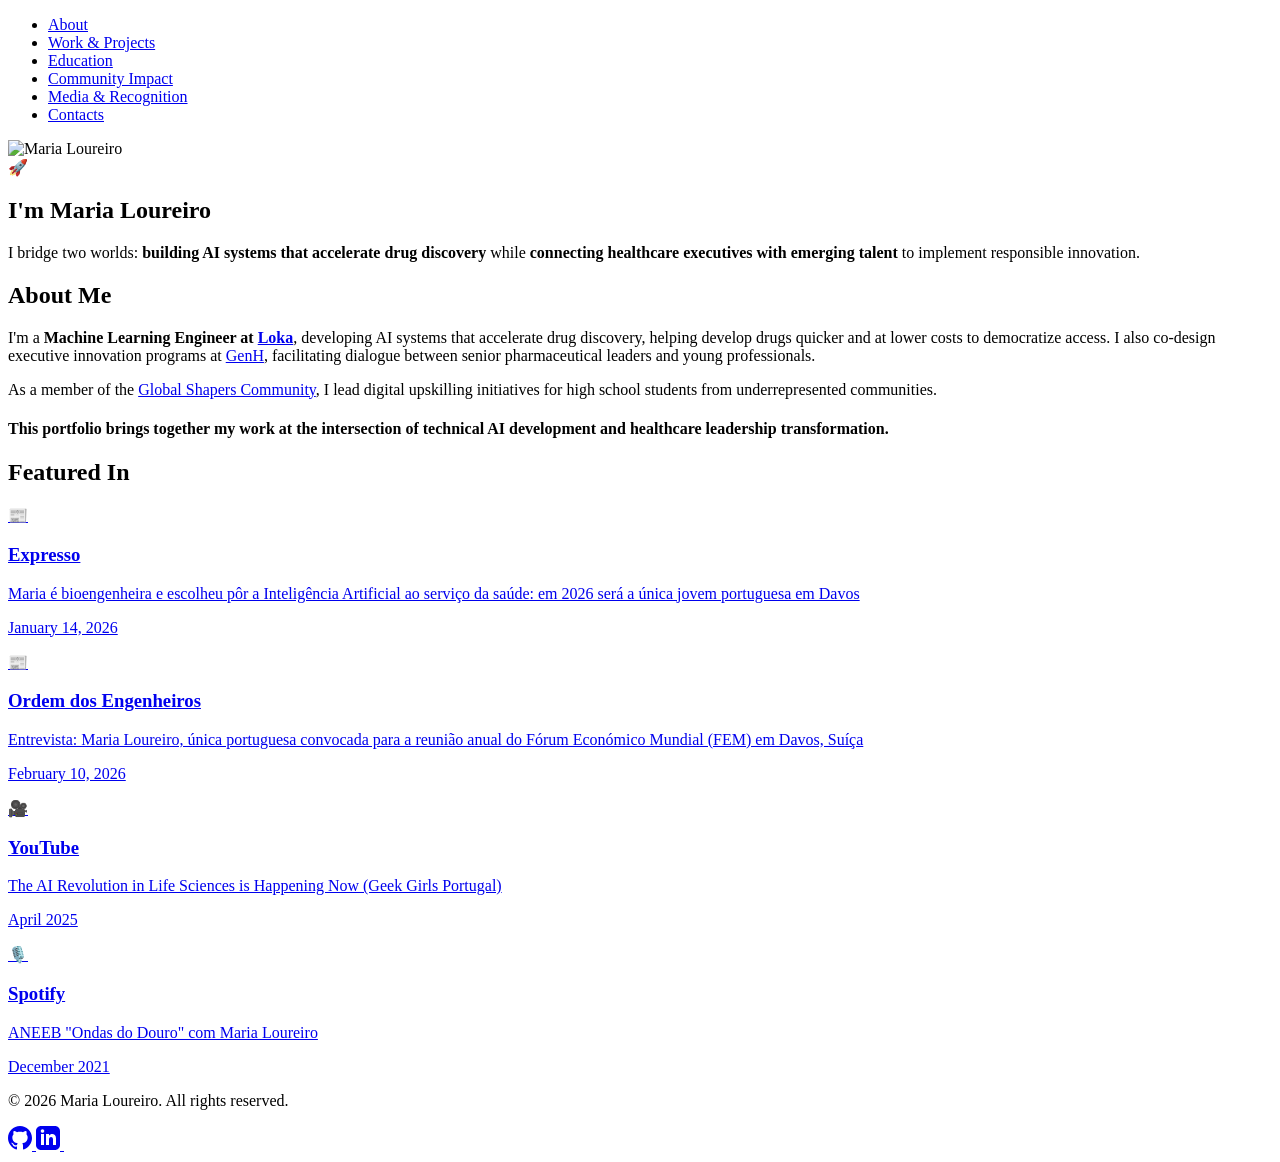
==== index.html @ 8d6ad613 "Revise index.html structure and content Updated the HTML structure and content for the portfolio pag" ====
<!DOCTYPE html>
<html lang="en">
<head>
  <meta charset="UTF-8">
  <meta name="viewport" content="width=device-width, initial-scale=1.0">
  <meta name="description" content="Maria Loureiro — Machine Learning Engineer specialising in AI for life sciences. World Economic Forum Global Shaper, author, and speaker based in Porto, Portugal.">
  <title>Maria Loureiro | Bioengineer </title>
  <link rel="stylesheet" href="css/styles.css">
  <link href="https://fonts.googleapis.com/css2?family=Inter:wght@300;400;500;600;700&display=swap" rel="stylesheet">
  <link rel="icon" type="image/png" href="assets/images/maria-profile-favicon.png">
</head>
<body>
  <header>
    <div class="container">
      <nav class="navbar">
        <ul class="nav-links">
          <li><a href="index.html" class="active">About</a></li>
          <li><a href="pages/experience.html">Work & Projects</a></li>
          <li><a href="pages/education.html">Education</a></li>
          <li><a href="pages/community.html">Community Impact</a></li>
          <li><a href="pages/media.html">Media & Recognition</a></li>
          <li><a href="pages/contact.html">Contacts</a></li>
        </ul>
        <div class="hamburger">
          <span></span>
          <span></span>
          <span></span>
        </div>
      </nav>
    </div>
  </header>
  
  <main>
    <!-- Hero Section -->
    <section id="hero" class="hero">
      <div class="container">
        <div class="hero-content">
          <div class="mission-box">
            <div class="profile-container">
              <img src="assets/images/maria-profile.jpeg" alt="Maria Loureiro" class="profile-image">
              <div class="mission-icon">🚀</div>
            </div>
            <h1><strong>I'm Maria Loureiro</strong></h1>
            <p class="lead">I bridge two worlds: <strong>building AI systems that accelerate drug discovery</strong> while <strong>connecting healthcare executives with emerging talent</strong> to implement responsible innovation.</p>
          </div>
        </div>
      </div>
    </section>
    
    <!-- About Section -->
    <section id="about" class="about">
      <div class="container">
        <h2>About Me</h2>
        <div class="about-content">
          <div class="about-text">
            <p>I'm a <strong>Machine Learning Engineer at <a href="https://www.loka.com" target="_blank" rel="noopener noreferrer" class="text-link">Loka</a></strong>, developing AI systems that accelerate drug discovery, helping develop drugs quicker and at lower costs to democratize access. I also co-design executive innovation programs at <a href="https://www.thegenh.com/" target="_blank" rel="noopener noreferrer" class="text-link">GenH</a>, facilitating dialogue between senior pharmaceutical leaders and young professionals.</p>
            
            <p>As a member of the <a href="https://www.globalshapers.org/" target="_blank" rel="noopener noreferrer" class="text-link">Global Shapers Community</a>, I lead digital upskilling initiatives for high school students from underrepresented communities.</p>
            
            <h4>This portfolio brings together my work at the intersection of technical AI development and healthcare leadership transformation.</h4>
          </div>
        </div>
      </div>
    </section>
    
    <!-- Featured In Section -->
    <section id="featured" class="featured-in">
      <div class="container">
        <h2>Featured In</h2>
        <div class="featured-grid">
          <a href="https://expresso.pt/geracao-e/2026-01-14-maria-e-bioengenheira-e-escolheu-por-a-inteligencia-artificial-ao-servico-da-saude-em-2026-sera-a-unica-jovem-portuguesa-em-davos-46338e7c" target="_blank" rel="noopener noreferrer" class="featured-card">
            <div class="featured-logo">
              <span class="featured-icon">📰</span>
            </div>
            <div class="featured-content">
              <h3>Expresso</h3>
              <p class="featured-title">Maria é bioengenheira e escolheu pôr a Inteligência Artificial ao serviço da saúde: em 2026 será a única jovem portuguesa em Davos</p>
              <p class="featured-date">January 14, 2026</p>
            </div>
          </a>
          
          <a href="https://www.oern.pt/noticias/entrevista-maria-loureiro-unica-portuguesa-convocada-para-a-reuniao-anual-do-forum-economico-mundial-fem-em-davos-suica/" target="_blank" rel="noopener noreferrer" class="featured-card">
            <div class="featured-logo">
              <span class="featured-icon">📰</span>
            </div>
            <div class="featured-content">
              <h3>Ordem dos Engenheiros</h3>
              <p class="featured-title">Entrevista: Maria Loureiro, única portuguesa convocada para a reunião anual do Fórum Económico Mundial (FEM) em Davos, Suíça</p>
              <p class="featured-date">February 10, 2026</p>
            </div>
          </a>
          
          <a href="https://www.youtube.com/watch?v=FJyG7_BJL1Q" target="_blank" rel="noopener noreferrer" class="featured-card">
            <div class="featured-logo">
              <span class="featured-icon">🎥</span>
            </div>
            <div class="featured-content">
              <h3>YouTube</h3>
              <p class="featured-title">The AI Revolution in Life Sciences is Happening Now (Geek Girls Portugal)</p>
              <p class="featured-date">April 2025</p>
            </div>
          </a>
          
          <a href="https://open.spotify.com/episode/6fNxzIv5qfpt91ljqtrIAR?si=df42b538e402441e&nd=1&dlsi=5661c1ba4eac423a" target="_blank" rel="noopener noreferrer" class="featured-card">
            <div class="featured-logo">
              <span class="featured-icon">🎙️</span>
            </div>
            <div class="featured-content">
              <h3>Spotify</h3>
              <p class="featured-title">ANEEB "Ondas do Douro" com Maria Loureiro</p>
              <p class="featured-date">December 2021</p>
            </div>
          </a>
        </div>
      </div>
    </section>
  </main>
  
  <footer>
    <div class="container">
      <div class="footer-content">
        <div class="footer-info">
          <p>&copy; 2026 Maria Loureiro. All rights reserved.</p>
        </div>
        <div class="footer-links">
          <a href="https://github.com/M4riaLoureiro" target="_blank" rel="noopener noreferrer" aria-label="GitHub">
            <svg xmlns="http://www.w3.org/2000/svg" width="24" height="24" viewBox="0 0 24 24" fill="currentColor" class="footer-icon">
              <path d="M12 0c-6.626 0-12 5.373-12 12 0 5.302 3.438 9.8 8.207 11.387.599.111.793-.261.793-.577v-2.234c-3.338.726-4.033-1.416-4.033-1.416-.546-1.387-1.333-1.756-1.333-1.756-1.089-.745.083-.729.083-.729 1.205.084 1.839 1.237 1.839 1.237 1.07 1.834 2.807 1.304 3.492.997.107-.775.418-1.305.762-1.604-2.665-.305-5.467-1.334-5.467-5.931 0-1.311.469-2.381 1.236-3.221-.124-.303-.535-1.524.117-3.176 0 0 1.008-.322 3.301 1.23.957-.266 1.983-.399 3.003-.404 1.02.005 2.047.138 3.006.404 2.291-1.552 3.297-1.23 3.297-1.23.653 1.653.242 2.874.118 3.176.77.84 1.235 1.911 1.235 3.221 0 4.609-2.807 5.624-5.479 5.921.43.372.823 1.102.823 2.222v3.293c0 .319.192.694.801.576 4.765-1.589 8.199-6.086 8.199-11.386 0-6.627-5.373-12-12-12z"/>
            </svg>
          </a>
          <a href="https://www.linkedin.com/in/mariamloureiro/" target="_blank" rel="noopener noreferrer" aria-label="LinkedIn">
            <svg xmlns="http://www.w3.org/2000/svg" width="24" height="24" viewBox="0 0 24 24" fill="currentColor" class="footer-icon">
              <path d="M19 0h-14c-2.761 0-5 2.239-5 5v14c0 2.761 2.239 5 5 5h14c2.762 0 5-2.239 5-5v-14c0-2.761-2.238-5-5-5zm-11 19h-3v-11h3v11zm-1.5-12.268c-.966 0-1.75-.79-1.75-1.764s.784-1.764 1.75-1.764 1.75.79 1.75 1.764-.783 1.764-1.75 1.764zm13.5 12.268h-3v-5.604c0-3.368-4-3.113-4 0v5.604h-3v-11h3v1.765c1.396-2.586 7-2.777 7 2.476v6.759z"/>
            </svg>
          </a>
          <a href="mailto:m4ria.loureiro@gmail.com" aria-label="Email">
            <svg xmlns="http://www.w3.org/2000/svg" width="24" height="24" viewBox="0 0 24 24" fill="currentColor" class="footer-icon">
              <path d="M0 3v18h24v-18h-24zm21.518 2l-9.518 7.713-9.518-7.713h19.036zm-19.518 14v-11.817l10 8.104 1
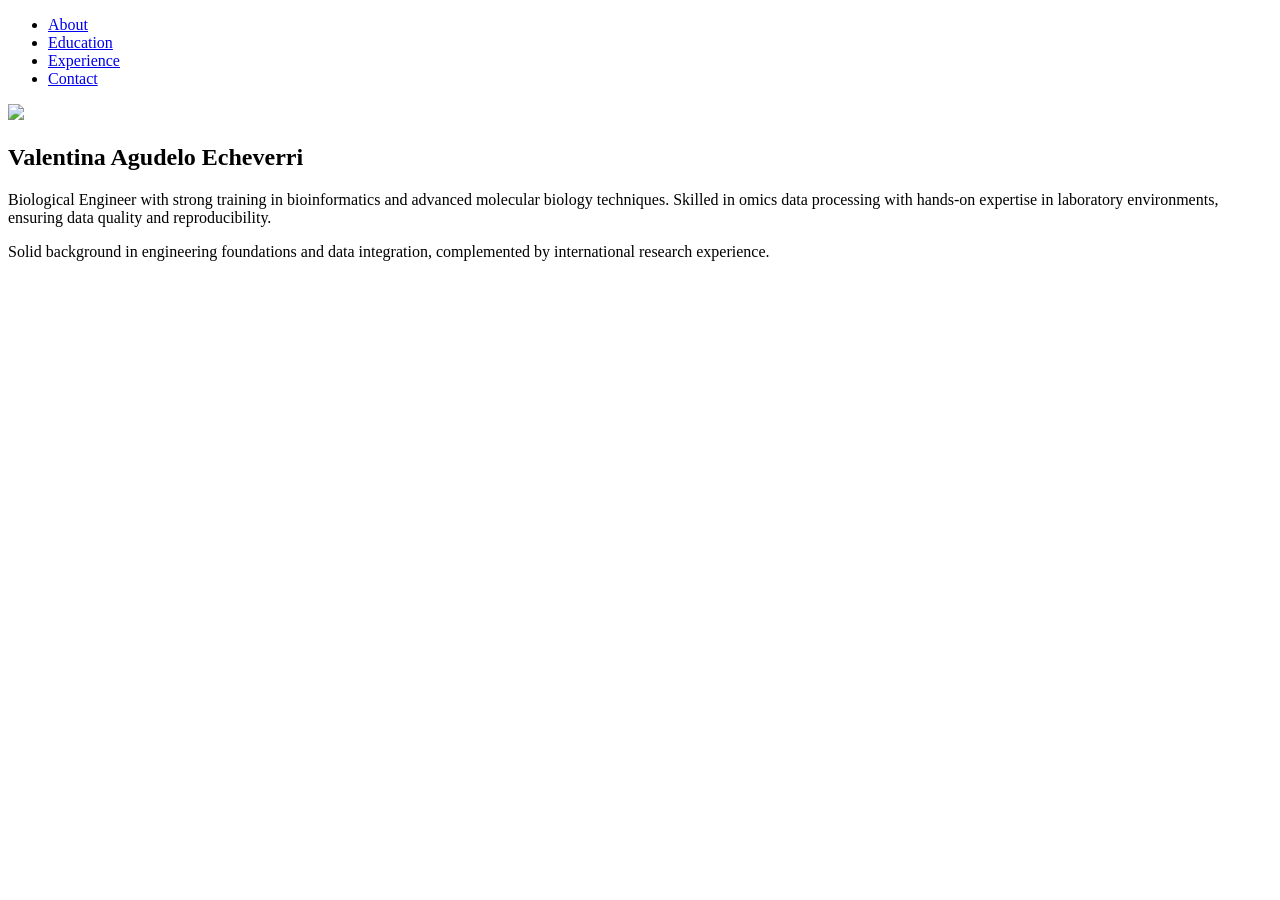
==== commit 00bac0c3: "Update index.html" ====
--- a/index.html
+++ b/index.html
@@ -2,137 +2,35 @@
 <html lang="en">
 <head>
   <meta charset="UTF-8">
-  <meta name="viewport" content="width=device-width, initial-scale=1.0">
-  <meta name="description" content="Maria Loureiro — Machine Learning Engineer specialising in AI for life sciences. World Economic Forum Global Shaper, author, and speaker based in Porto, Portugal.">
-  <title>Maria Loureiro | Bioengineer </title>
-  <link rel="stylesheet" href="css/styles.css">
-  <link href="https://fonts.googleapis.com/css2?family=Inter:wght@300;400;500;600;700&display=swap" rel="stylesheet">
-  <link rel="icon" type="image/png" href="assets/images/maria-profile-favicon.png">
+  <title>Valentina Agudelo</title>
+  <link rel="stylesheet" href="style.css">
 </head>
+
 <body>
-  <header>
-    <div class="container">
-      <nav class="navbar">
-        <ul class="nav-links">
-          <li><a href="index.html" class="active">About</a></li>
-          <li><a href="pages/experience.html">Work & Projects</a></li>
-          <li><a href="pages/education.html">Education</a></li>
-          <li><a href="pages/community.html">Community Impact</a></li>
-          <li><a href="pages/media.html">Media & Recognition</a></li>
-          <li><a href="pages/contact.html">Contacts</a></li>
-        </ul>
-        <div class="hamburger">
-          <span></span>
-          <span></span>
-          <span></span>
-        </div>
-      </nav>
-    </div>
-  </header>
-  
-  <main>
-    <!-- Hero Section -->
-    <section id="hero" class="hero">
-      <div class="container">
-        <div class="hero-content">
-          <div class="mission-box">
-            <div class="profile-container">
-              <img src="assets/images/maria-profile.jpeg" alt="Maria Loureiro" class="profile-image">
-              <div class="mission-icon">🚀</div>
-            </div>
-            <h1><strong>I'm Maria Loureiro</strong></h1>
-            <p class="lead">I bridge two worlds: <strong>building AI systems that accelerate drug discovery</strong> while <strong>connecting healthcare executives with emerging talent</strong> to implement responsible innovation.</p>
-          </div>
-        </div>
-      </div>
-    </section>
-    
-    <!-- About Section -->
-    <section id="about" class="about">
-      <div class="container">
-        <h2>About Me</h2>
-        <div class="about-content">
-          <div class="about-text">
-            <p>I'm a <strong>Machine Learning Engineer at <a href="https://www.loka.com" target="_blank" rel="noopener noreferrer" class="text-link">Loka</a></strong>, developing AI systems that accelerate drug discovery, helping develop drugs quicker and at lower costs to democratize access. I also co-design executive innovation programs at <a href="https://www.thegenh.com/" target="_blank" rel="noopener noreferrer" class="text-link">GenH</a>, facilitating dialogue between senior pharmaceutical leaders and young professionals.</p>
-            
-            <p>As a member of the <a href="https://www.globalshapers.org/" target="_blank" rel="noopener noreferrer" class="text-link">Global Shapers Community</a>, I lead digital upskilling initiatives for high school students from underrepresented communities.</p>
-            
-            <h4>This portfolio brings together my work at the intersection of technical AI development and healthcare leadership transformation.</h4>
-          </div>
-        </div>
-      </div>
-    </section>
-    
-    <!-- Featured In Section -->
-    <section id="featured" class="featured-in">
-      <div class="container">
-        <h2>Featured In</h2>
-        <div class="featured-grid">
-          <a href="https://expresso.pt/geracao-e/2026-01-14-maria-e-bioengenheira-e-escolheu-por-a-inteligencia-artificial-ao-servico-da-saude-em-2026-sera-a-unica-jovem-portuguesa-em-davos-46338e7c" target="_blank" rel="noopener noreferrer" class="featured-card">
-            <div class="featured-logo">
-              <span class="featured-icon">📰</span>
-            </div>
-            <div class="featured-content">
-              <h3>Expresso</h3>
-              <p class="featured-title">Maria é bioengenheira e escolheu pôr a Inteligência Artificial ao serviço da saúde: em 2026 será a única jovem portuguesa em Davos</p>
-              <p class="featured-date">January 14, 2026</p>
-            </div>
-          </a>
-          
-          <a href="https://www.oern.pt/noticias/entrevista-maria-loureiro-unica-portuguesa-convocada-para-a-reuniao-anual-do-forum-economico-mundial-fem-em-davos-suica/" target="_blank" rel="noopener noreferrer" class="featured-card">
-            <div class="featured-logo">
-              <span class="featured-icon">📰</span>
-            </div>
-            <div class="featured-content">
-              <h3>Ordem dos Engenheiros</h3>
-              <p class="featured-title">Entrevista: Maria Loureiro, única portuguesa convocada para a reunião anual do Fórum Económico Mundial (FEM) em Davos, Suíça</p>
-              <p class="featured-date">February 10, 2026</p>
-            </div>
-          </a>
-          
-          <a href="https://www.youtube.com/watch?v=FJyG7_BJL1Q" target="_blank" rel="noopener noreferrer" class="featured-card">
-            <div class="featured-logo">
-              <span class="featured-icon">🎥</span>
-            </div>
-            <div class="featured-content">
-              <h3>YouTube</h3>
-              <p class="featured-title">The AI Revolution in Life Sciences is Happening Now (Geek Girls Portugal)</p>
-              <p class="featured-date">April 2025</p>
-            </div>
-          </a>
-          
-          <a href="https://open.spotify.com/episode/6fNxzIv5qfpt91ljqtrIAR?si=df42b538e402441e&nd=1&dlsi=5661c1ba4eac423a" target="_blank" rel="noopener noreferrer" class="featured-card">
-            <div class="featured-logo">
-              <span class="featured-icon">🎙️</span>
-            </div>
-            <div class="featured-content">
-              <h3>Spotify</h3>
-              <p class="featured-title">ANEEB "Ondas do Douro" com Maria Loureiro</p>
-              <p class="featured-date">December 2021</p>
-            </div>
-          </a>
-        </div>
-      </div>
-    </section>
-  </main>
-  
-  <footer>
-    <div class="container">
-      <div class="footer-content">
-        <div class="footer-info">
-          <p>&copy; 2026 Maria Loureiro. All rights reserved.</p>
-        </div>
-        <div class="footer-links">
-          <a href="https://github.com/M4riaLoureiro" target="_blank" rel="noopener noreferrer" aria-label="GitHub">
-            <svg xmlns="http://www.w3.org/2000/svg" width="24" height="24" viewBox="0 0 24 24" fill="currentColor" class="footer-icon">
-              <path d="M12 0c-6.626 0-12 5.373-12 12 0 5.302 3.438 9.8 8.207 11.387.599.111.793-.261.793-.577v-2.234c-3.338.726-4.033-1.416-4.033-1.416-.546-1.387-1.333-1.756-1.333-1.756-1.089-.745.083-.729.083-.729 1.205.084 1.839 1.237 1.839 1.237 1.07 1.834 2.807 1.304 3.492.997.107-.775.418-1.305.762-1.604-2.665-.305-5.467-1.334-5.467-5.931 0-1.311.469-2.381 1.236-3.221-.124-.303-.535-1.524.117-3.176 0 0 1.008-.322 3.301 1.23.957-.266 1.983-.399 3.003-.404 1.02.005 2.047.138 3.006.404 2.291-1.552 3.297-1.23 3.297-1.23.653 1.653.242 2.874.118 3.176.77.84 1.235 1.911 1.235 3.221 0 4.609-2.807 5.624-5.479 5.921.43.372.823 1.102.823 2.222v3.293c0 .319.192.694.801.576 4.765-1.589 8.199-6.086 8.199-11.386 0-6.627-5.373-12-12-12z"/>
-            </svg>
-          </a>
-          <a href="https://www.linkedin.com/in/mariamloureiro/" target="_blank" rel="noopener noreferrer" aria-label="LinkedIn">
-            <svg xmlns="http://www.w3.org/2000/svg" width="24" height="24" viewBox="0 0 24 24" fill="currentColor" class="footer-icon">
-              <path d="M19 0h-14c-2.761 0-5 2.239-5 5v14c0 2.761 2.239 5 5 5h14c2.762 0 5-2.239 5-5v-14c0-2.761-2.238-5-5-5zm-11 19h-3v-11h3v11zm-1.5-12.268c-.966 0-1.75-.79-1.75-1.764s.784-1.764 1.75-1.764 1.75.79 1.75 1.764-.783 1.764-1.75 1.764zm13.5 12.268h-3v-5.604c0-3.368-4-3.113-4 0v5.604h-3v-11h3v1.765c1.396-2.586 7-2.777 7 2.476v6.759z"/>
-            </svg>
-          </a>
-          <a href="mailto:m4ria.loureiro@gmail.com" aria-label="Email">
-            <svg xmlns="http://www.w3.org/2000/svg" width="24" height="24" viewBox="0 0 24 24" fill="currentColor" class="footer-icon">
-              <path d="M0 3v18h24v-18h-24zm21.518 2l-9.518 7.713-9.518-7.713h19.036zm-19.518 14v-11.817l10 8.104 1
+
+<nav>
+  <ul class="nav-links">
+    <li><a href="index.html">About</a></li>
+    <li><a href="pages/education.html">Education</a></li>
+    <li><a href="pages/experience.html">Experience</a></li>
+    <li><a href="pages/contact.html">Contact</a></li>
+  </ul>
+</nav>
+
+<section class="about">
+  <img src="assets/profile.jpg" class="profile-img">
+
+  <h1>Valentina Agudelo Echeverri</h1>
+
+  <p>
+    Biological Engineer with strong training in bioinformatics and advanced molecular biology techniques.
+    Skilled in omics data processing with hands-on expertise in laboratory environments, ensuring data quality and reproducibility.
+  </p>
+
+  <p>
+    Solid background in engineering foundations and data integration, complemented by international research experience.
+  </p>
+</section>
+
+</body>
+</html>
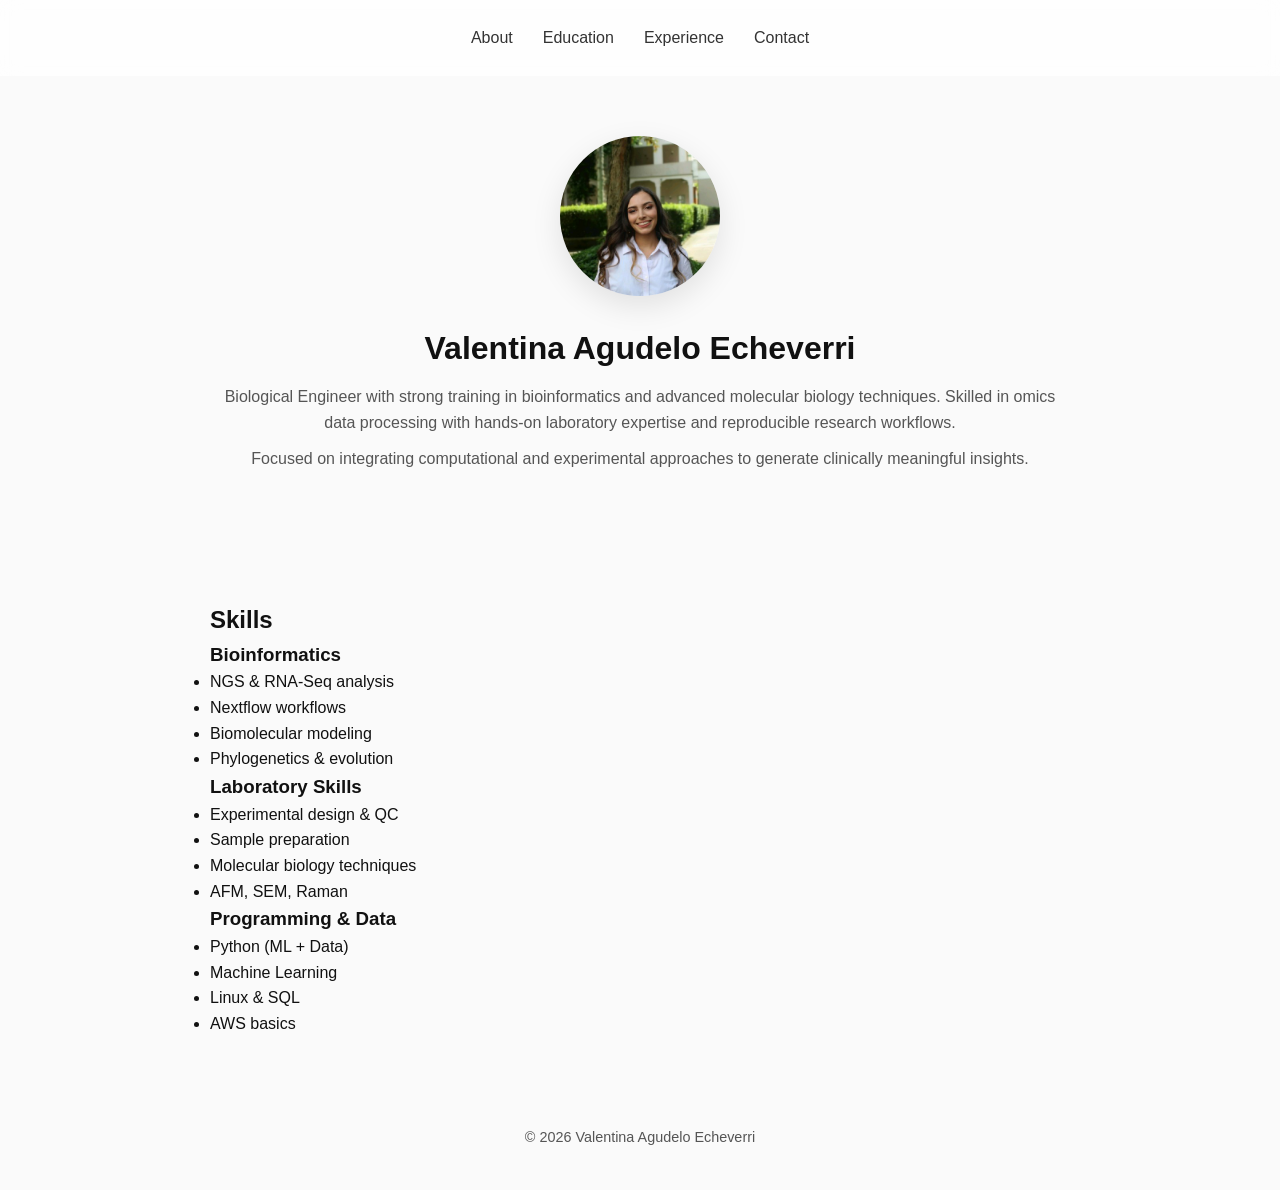
==== commit 8644299e: "Update index.html" ====
--- a/index.html
+++ b/index.html
@@ -1,16 +1,19 @@
 <!DOCTYPE html>
 <html lang="en">
 <head>
-  <meta charset="UTF-8">
+  <meta charset="UTF-8" />
+  <meta name="viewport" content="width=device-width, initial-scale=1.0" />
   <title>Valentina Agudelo</title>
-  <link rel="stylesheet" href="style.css">
+
+  <link rel="stylesheet" href="style.css" />
+  <link href="https://fonts.googleapis.com/css2?family=Inter:wght@300;400;500;600;700&display=swap" rel="stylesheet">
 </head>
 
 <body>
 
 <nav>
   <ul class="nav-links">
-    <li><a href="index.html">About</a></li>
+    <li><a href="index.html" class="active">About</a></li>
     <li><a href="pages/education.html">Education</a></li>
     <li><a href="pages/experience.html">Experience</a></li>
     <li><a href="pages/contact.html">Contact</a></li>
@@ -18,19 +21,67 @@
 </nav>
 
 <section class="about">
-  <img src="assets/profile.jpg" class="profile-img">
+  <img src="assets/profile.jpg" class="profile-img reveal float-soft" />
 
-  <h1>Valentina Agudelo Echeverri</h1>
+  <h1 class="reveal reveal-delay-1">Valentina Agudelo Echeverri</h1>
 
-  <p>
+  <p class="reveal reveal-delay-2">
     Biological Engineer with strong training in bioinformatics and advanced molecular biology techniques.
-    Skilled in omics data processing with hands-on expertise in laboratory environments, ensuring data quality and reproducibility.
+    Skilled in omics data processing with hands-on laboratory expertise and reproducible research workflows.
   </p>
 
-  <p>
-    Solid background in engineering foundations and data integration, complemented by international research experience.
+  <p class="reveal reveal-delay-3">
+    Focused on integrating computational and experimental approaches to generate clinically meaningful insights.
   </p>
 </section>
 
+<!-- 🔥 VISION PRO SKILLS -->
+<section class="skills-section">
+
+  <h2 class="reveal">Skills</h2>
+
+  <div class="skills-carousel" id="carousel">
+    <div class="skills-track" id="track">
+
+      <div class="skill-card">
+        <h3>Bioinformatics</h3>
+        <ul class="skill-details">
+          <li>NGS & RNA-Seq analysis</li>
+          <li>Nextflow workflows</li>
+          <li>Biomolecular modeling</li>
+          <li>Phylogenetics & evolution</li>
+        </ul>
+      </div>
+
+      <div class="skill-card">
+        <h3>Laboratory Skills</h3>
+        <ul class="skill-details">
+          <li>Experimental design & QC</li>
+          <li>Sample preparation</li>
+          <li>Molecular biology techniques</li>
+          <li>AFM, SEM, Raman</li>
+        </ul>
+      </div>
+
+      <div class="skill-card">
+        <h3>Programming & Data</h3>
+        <ul class="skill-details">
+          <li>Python (ML + Data)</li>
+          <li>Machine Learning</li>
+          <li>Linux & SQL</li>
+          <li>AWS basics</li>
+        </ul>
+      </div>
+
+    </div>
+  </div>
+
+</section>
+
+<footer>
+  <p>© 2026 Valentina Agudelo Echeverri</p>
+</footer>
+
+<script src="script.js"></script>
 </body>
 </html>
--- a/style.css
+++ b/style.css
@@ -0,0 +1,208 @@
+/* RESET */
+* {
+  margin: 0;
+  padding: 0;
+  box-sizing: border-box;
+}
+
+/* BASE */
+body {
+  font-family: 'Inter', sans-serif;
+  background: #fafafa;
+  color: #111;
+  line-height: 1.6;
+}
+
+/* NAVBAR */
+nav {
+  display: flex;
+  justify-content: center;
+  padding: 25px 0;
+  background: rgba(255,255,255,0.7);
+  backdrop-filter: blur(10px);
+  position: sticky;
+  top: 0;
+  z-index: 10;
+}
+
+.nav-links {
+  list-style: none;
+  display: flex;
+  gap: 30px;
+}
+
+.nav-links a {
+  text-decoration: none;
+  color: #333;
+  font-weight: 500;
+  position: relative;
+  transition: 0.3s;
+}
+
+.nav-links a:hover {
+  color: black;
+}
+
+.nav-links a::after {
+  content: "";
+  position: absolute;
+  width: 0%;
+  height: 2px;
+  left: 0;
+  bottom: -5px;
+  background: black;
+  transition: 0.3s;
+}
+
+.nav-links a:hover::after {
+  width: 100%;
+}
+
+.active {
+  font-weight: 600;
+}
+
+/* SECTIONS */
+section {
+  max-width: 900px;
+  margin: auto;
+  padding: 60px 20px;
+  animation: fadeIn 1s ease;
+}
+
+/* ABOUT */
+.about {
+  text-align: center;
+}
+
+.profile-img {
+  width: 160px;
+  border-radius: 50%;
+  margin-bottom: 20px;
+  box-shadow: 0 10px 30px rgba(0,0,0,0.1);
+}
+
+h1 {
+  font-size: 2rem;
+  margin-bottom: 10px;
+}
+
+p {
+  color: #555;
+  margin-bottom: 10px;
+}
+
+/* CARDS (Education / Experience) */
+.card {
+  background: white;
+  padding: 25px;
+  border-radius: 15px;
+  margin-bottom: 20px;
+  transition: 0.3s;
+  box-shadow: 0 5px 20px rgba(0,0,0,0.05);
+}
+
+.card:hover {
+  transform: translateY(-5px);
+  box-shadow: 0 15px 35px rgba(0,0,0,0.1);
+}
+
+.card h2 {
+  margin-bottom: 5px;
+}
+
+.card p {
+  font-size: 0.9rem;
+  color: #777;
+}
+
+.card ul {
+  margin-top: 10px;
+  padding-left: 20px;
+}
+
+/* CONTACT */
+.contact-section {
+  text-align: center;
+}
+
+.contact-intro {
+  margin-bottom: 30px;
+}
+
+.contact-methods {
+  display: flex;
+  flex-direction: column;
+  gap: 20px;
+  margin-top: 20px;
+}
+
+.contact-method {
+  display: flex;
+  align-items: center;
+  gap: 15px;
+  padding: 18px;
+  border-radius: 12px;
+  background: white;
+  text-decoration: none;
+  color: black;
+  transition: 0.3s;
+  box-shadow: 0 5px 20px rgba(0,0,0,0.05);
+}
+
+.contact-method:hover {
+  transform: translateY(-4px);
+  box-shadow: 0 10px 25px rgba(0,0,0,0.1);
+}
+
+.method-icon svg {
+  width: 22px;
+  height: 22px;
+  fill: #333;
+}
+
+.method-label {
+  font-weight: 600;
+}
+
+.method-value {
+  color: #666;
+  font-size: 0.9rem;
+}
+
+/* FOOTER */
+footer {
+  text-align: center;
+  padding: 30px;
+  font-size: 0.9rem;
+  color: #777;
+}
+
+/* ANIMATIONS */
+@keyframes fadeIn {
+  from {
+    opacity: 0;
+    transform: translateY(15px);
+  }
+  to {
+    opacity: 1;
+    transform: translateY(0);
+  }
+}
+
+/* RESPONSIVE */
+@media (max-width: 600px) {
+  .nav-links {
+    gap: 15px;
+  }
+
+  h1 {
+    font-size: 1.5rem;
+  }
+}
+
+.method-icon svg {
+  width: 18px;
+  height: 18px;
+  stroke: currentColor;
+}
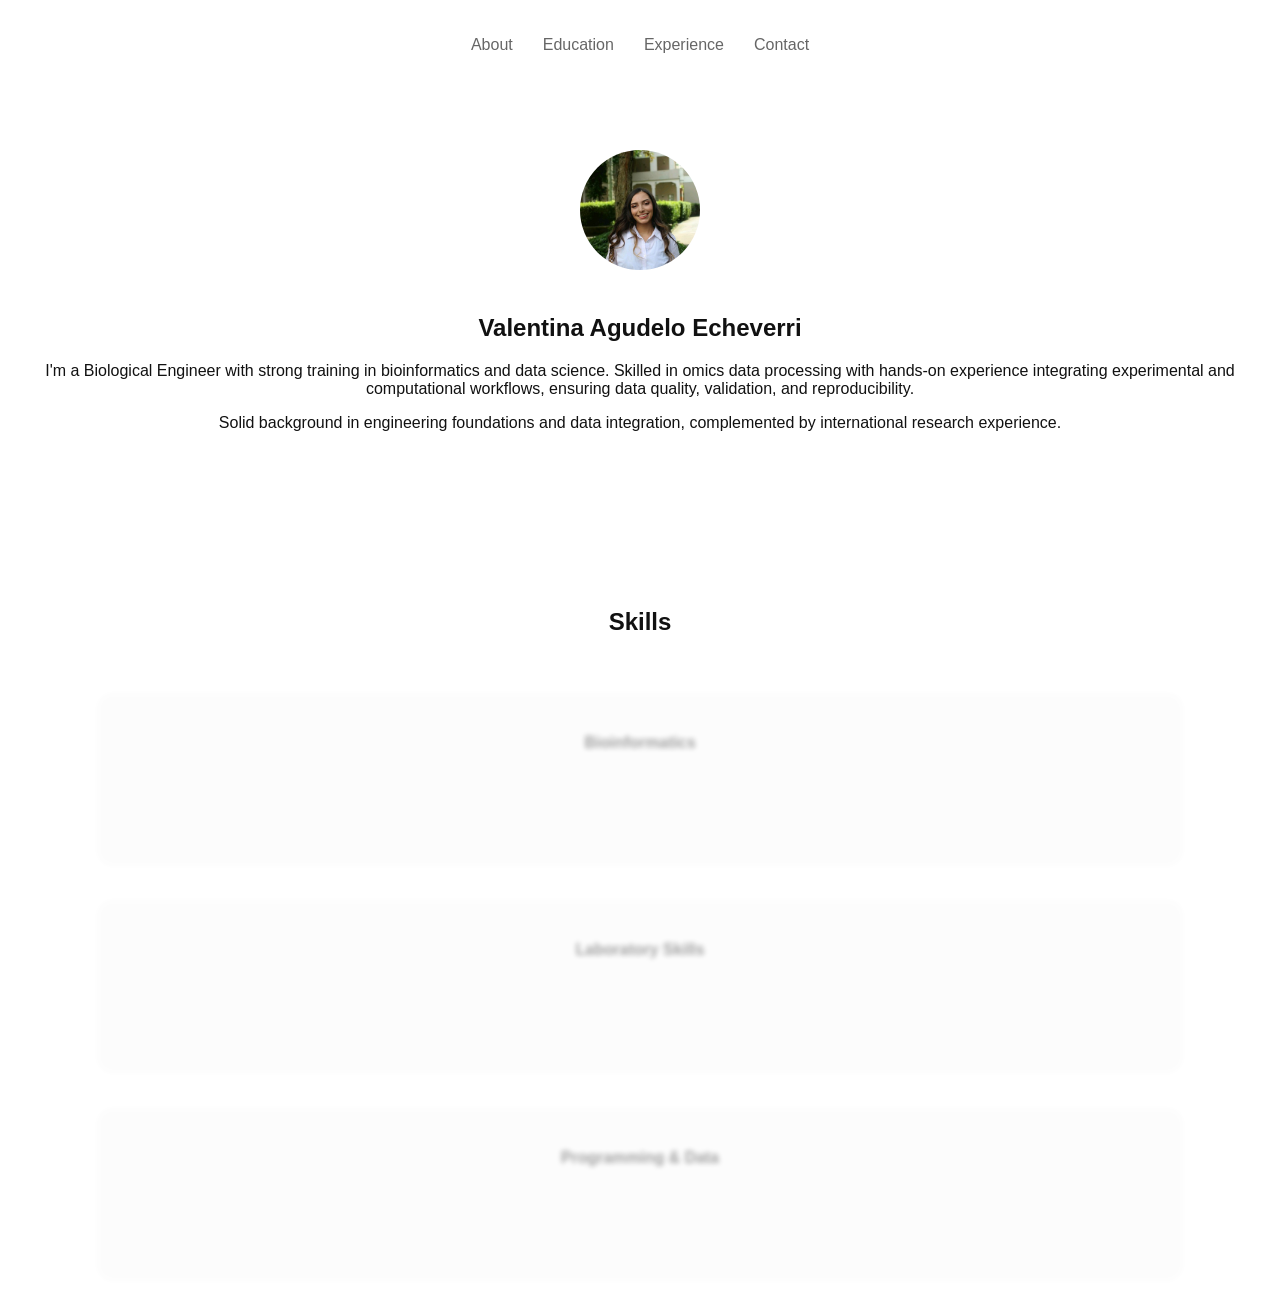
==== commit 7b0a8f30: "Update index.html" ====
--- a/index.html
+++ b/index.html
@@ -1,19 +1,16 @@
 <!DOCTYPE html>
 <html lang="en">
 <head>
-  <meta charset="UTF-8" />
-  <meta name="viewport" content="width=device-width, initial-scale=1.0" />
+  <meta charset="UTF-8">
   <title>Valentina Agudelo</title>
-
-  <link rel="stylesheet" href="style.css" />
-  <link href="https://fonts.googleapis.com/css2?family=Inter:wght@300;400;500;600;700&display=swap" rel="stylesheet">
+  <link rel="stylesheet" href="style.css">
 </head>
 
 <body>
 
 <nav>
   <ul class="nav-links">
-    <li><a href="index.html" class="active">About</a></li>
+    <li><a href="index.html">About</a></li>
     <li><a href="pages/education.html">Education</a></li>
     <li><a href="pages/experience.html">Experience</a></li>
     <li><a href="pages/contact.html">Contact</a></li>
@@ -21,67 +18,67 @@
 </nav>
 
 <section class="about">
-  <img src="assets/profile.jpg" class="profile-img reveal float-soft" />
+  <img src="assets/profile.jpg" class="profile-img">
 
-  <h1 class="reveal reveal-delay-1">Valentina Agudelo Echeverri</h1>
+  <h1>Valentina Agudelo Echeverri</h1>
 
-  <p class="reveal reveal-delay-2">
-    Biological Engineer with strong training in bioinformatics and advanced molecular biology techniques.
-    Skilled in omics data processing with hands-on laboratory expertise and reproducible research workflows.
+  <p>
+    I'm a Biological Engineer with strong training in bioinformatics and data science.
+    Skilled in omics data processing with hands-on experience integrating experimental and computational workflows, ensuring data quality, validation, and reproducibility.
   </p>
 
-  <p class="reveal reveal-delay-3">
-    Focused on integrating computational and experimental approaches to generate clinically meaningful insights.
+  <p>
+    Solid background in engineering foundations and data integration, complemented by international research experience.
   </p>
 </section>
 
-<!-- 🔥 VISION PRO SKILLS -->
 <section class="skills-section">
 
   <h2 class="reveal">Skills</h2>
 
-  <div class="skills-carousel" id="carousel">
-    <div class="skills-track" id="track">
+  <div class="skills-carousel">
 
-      <div class="skill-card">
-        <h3>Bioinformatics</h3>
-        <ul class="skill-details">
-          <li>NGS & RNA-Seq analysis</li>
-          <li>Nextflow workflows</li>
-          <li>Biomolecular modeling</li>
-          <li>Phylogenetics & evolution</li>
-        </ul>
-      </div>
+    <!-- BIOINFORMATICS -->
+    <div class="skill-card">
+      <h3>Bioinformatics</h3>
 
-      <div class="skill-card">
-        <h3>Laboratory Skills</h3>
-        <ul class="skill-details">
-          <li>Experimental design & QC</li>
-          <li>Sample preparation</li>
-          <li>Molecular biology techniques</li>
-          <li>AFM, SEM, Raman</li>
-        </ul>
-      </div>
+      <ul class="skill-details">
+        <li>NGS & RNA-Seq analysis</li>
+        <li>Nextflow workflows</li>
+        <li>Biomolecular modeling</li>
+        <li>Phylogenetics & evolution</li>
+      </ul>
+    </div>
 
-      <div class="skill-card">
-        <h3>Programming & Data</h3>
-        <ul class="skill-details">
-          <li>Python (ML + Data)</li>
-          <li>Machine Learning</li>
-          <li>Linux & SQL</li>
-          <li>AWS basics</li>
-        </ul>
-      </div>
+    <!-- LAB -->
+    <div class="skill-card">
+      <h3>Laboratory Skills</h3>
 
+      <ul class="skill-details">
+        <li>Experimental design & QC</li>
+        <li>Sample preparation</li>
+        <li>Molecular biology techniques</li>
+        <li>AFM, SEM, Raman</li>
+      </ul>
     </div>
+
+    <!-- PROGRAMMING -->
+    <div class="skill-card">
+      <h3>Programming & Data</h3>
+
+      <ul class="skill-details">
+        <li>Python (ML + Data Science)</li>
+        <li>Machine Learning models</li>
+        <li>Linux & SQL</li>
+        <li>Basic AWS</li>
+      </ul>
+    </div>
+
   </div>
 
 </section>
 
-<footer>
-  <p>© 2026 Valentina Agudelo Echeverri</p>
-</footer>
 
-<script src="script.js"></script>
+  
 </body>
 </html>
--- a/style.css
+++ b/style.css
@@ -1,208 +1,105 @@
-/* RESET */
-* {
+body {
+  font-family: 'Inter', sans-serif;
   margin: 0;
-  padding: 0;
-  box-sizing: border-box;
+  background: #fff;
+  color: #111;
 }
 
-/* BASE */
-body {
-  font-family: 'Inter', sans-serif;
-  background: #fafafa;
-  color: #111;
-  line-height: 1.6;
-}
-
-/* NAVBAR */
+/* NAV */
 nav {
-  display: flex;
-  justify-content: center;
-  padding: 25px 0;
-  background: rgba(255,255,255,0.7);
-  backdrop-filter: blur(10px);
-  position: sticky;
-  top: 0;
-  z-index: 10;
+  padding: 20px;
+  text-align: center;
 }
 
 .nav-links {
   list-style: none;
   display: flex;
+  justify-content: center;
   gap: 30px;
+  padding: 0;
 }
 
 .nav-links a {
   text-decoration: none;
-  color: #333;
+  color: #666;
   font-weight: 500;
-  position: relative;
-  transition: 0.3s;
 }
 
+.nav-links a.active,
 .nav-links a:hover {
   color: black;
-}
-
-.nav-links a::after {
-  content: "";
-  position: absolute;
-  width: 0%;
-  height: 2px;
-  left: 0;
-  bottom: -5px;
-  background: black;
-  transition: 0.3s;
-}
-
-.nav-links a:hover::after {
-  width: 100%;
-}
-
-.active {
-  font-weight: 600;
-}
-
-/* SECTIONS */
-section {
-  max-width: 900px;
-  margin: auto;
-  padding: 60px 20px;
-  animation: fadeIn 1s ease;
 }
 
 /* ABOUT */
 .about {
   text-align: center;
+  padding: 60px 20px;
 }
 
 .profile-img {
-  width: 160px;
+  width: 120px;
   border-radius: 50%;
   margin-bottom: 20px;
-  box-shadow: 0 10px 30px rgba(0,0,0,0.1);
 }
 
-h1 {
-  font-size: 2rem;
-  margin-bottom: 10px;
-}
-
-p {
-  color: #555;
-  margin-bottom: 10px;
-}
-
-/* CARDS (Education / Experience) */
-.card {
-  background: white;
-  padding: 25px;
-  border-radius: 15px;
-  margin-bottom: 20px;
-  transition: 0.3s;
-  box-shadow: 0 5px 20px rgba(0,0,0,0.05);
-}
-
-.card:hover {
-  transform: translateY(-5px);
-  box-shadow: 0 15px 35px rgba(0,0,0,0.1);
-}
-
-.card h2 {
-  margin-bottom: 5px;
-}
-
-.card p {
-  font-size: 0.9rem;
-  color: #777;
-}
-
-.card ul {
-  margin-top: 10px;
-  padding-left: 20px;
-}
-
-/* CONTACT */
-.contact-section {
+/* SKILLS */
+.skills-section {
+  margin-top: 100px;
   text-align: center;
 }
 
-.contact-intro {
-  margin-bottom: 30px;
+.skills-carousel {
+  overflow: hidden;
+  perspective: 1200px;
+  margin-top: 40px;
 }
 
-.contact-methods {
+/* TRACK */
+.skills-track {
   display: flex;
-  flex-direction: column;
-  gap: 20px;
-  margin-top: 20px;
+  gap: 40px;
+  transform-style: preserve-3d;
+  will-change: transform;
 }
 
-.contact-method {
-  display: flex;
-  align-items: center;
-  gap: 15px;
-  padding: 18px;
-  border-radius: 12px;
-  background: white;
-  text-decoration: none;
-  color: black;
-  transition: 0.3s;
-  box-shadow: 0 5px 20px rgba(0,0,0,0.05);
+/* CARD */
+.skill-card {
+  flex: 0 0 260px;
+  padding: 30px;
+  border-radius: 20px;
+
+  background: rgba(0,0,0,0.03);
+  backdrop-filter: blur(10px);
+
+  transition: all 0.4s ease;
+
+  opacity: 0.4;
+  transform: scale(0.85);
+  filter: blur(3px);
 }
 
-.contact-method:hover {
-  transform: translateY(-4px);
-  box-shadow: 0 10px 25px rgba(0,0,0,0.1);
+/* CENTER CARD */
+.skill-card.active {
+  opacity: 1;
+  transform: scale(1.2);
+  filter: blur(0px);
+  background: rgba(0,0,0,0.06);
 }
 
-.method-icon svg {
-  width: 22px;
-  height: 22px;
-  fill: #333;
+/* DETAILS */
+.skill-details {
+  opacity: 0;
+  transition: all 0.3s ease;
 }
 
-.method-label {
-  font-weight: 600;
-}
-
-.method-value {
-  color: #666;
-  font-size: 0.9rem;
+.skill-card.active .skill-details {
+  opacity: 1;
 }
 
 /* FOOTER */
 footer {
   text-align: center;
-  padding: 30px;
-  font-size: 0.9rem;
-  color: #777;
+  padding: 40px;
+  font-size: 14px;
+  color: #888;
 }
-
-/* ANIMATIONS */
-@keyframes fadeIn {
-  from {
-    opacity: 0;
-    transform: translateY(15px);
-  }
-  to {
-    opacity: 1;
-    transform: translateY(0);
-  }
-}
-
-/* RESPONSIVE */
-@media (max-width: 600px) {
-  .nav-links {
-    gap: 15px;
-  }
-
-  h1 {
-    font-size: 1.5rem;
-  }
-}
-
-.method-icon svg {
-  width: 18px;
-  height: 18px;
-  stroke: currentColor;
-}
